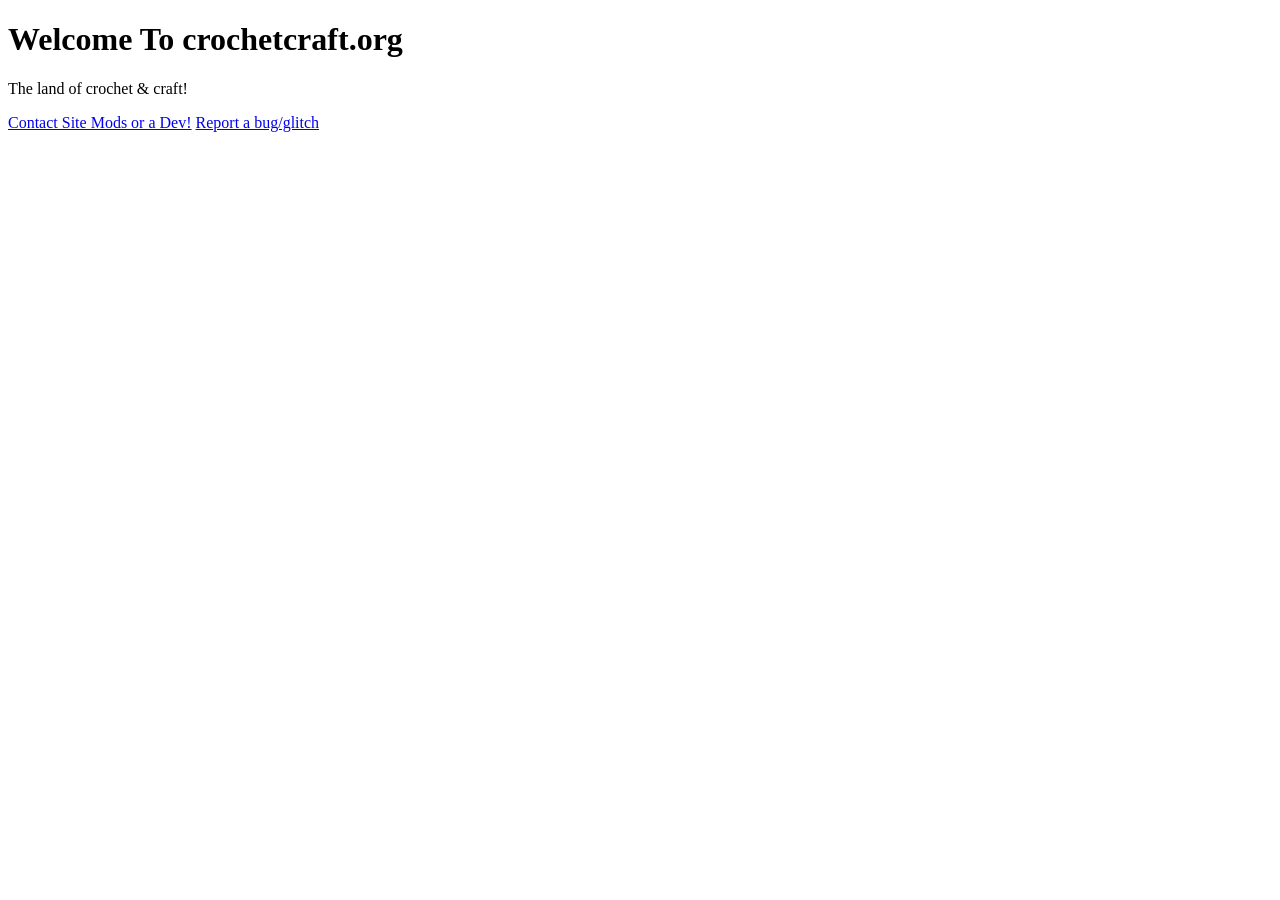
==== index.html @ bd1bb102 "HOMEPAGE UPDATE 0.1 This is the FIRST update (update 0.1) to the ENTIRE Site!" ====
<!DOCTYPE html>
<html>
<head>
    <meta lang="en">
    <meta charset="UTF-8">
    <meta name="viewport" content="width=device-width, initial-scale=1.0">
    <title>Home</title>
  </head>
  <body>
    <header>
      <h1>Welcome To crochetcraft.org</h1>
      <p>The land of crochet & craft!</p>
    </header>
    <nav>
      <a href="contact.html">Contact Site Mods or a Dev!</a>
      <a href="report.html">Report a bug/glitch</a>
    </nav>
    <div class="Section-1">
      
    </div>
  </body>
</html>
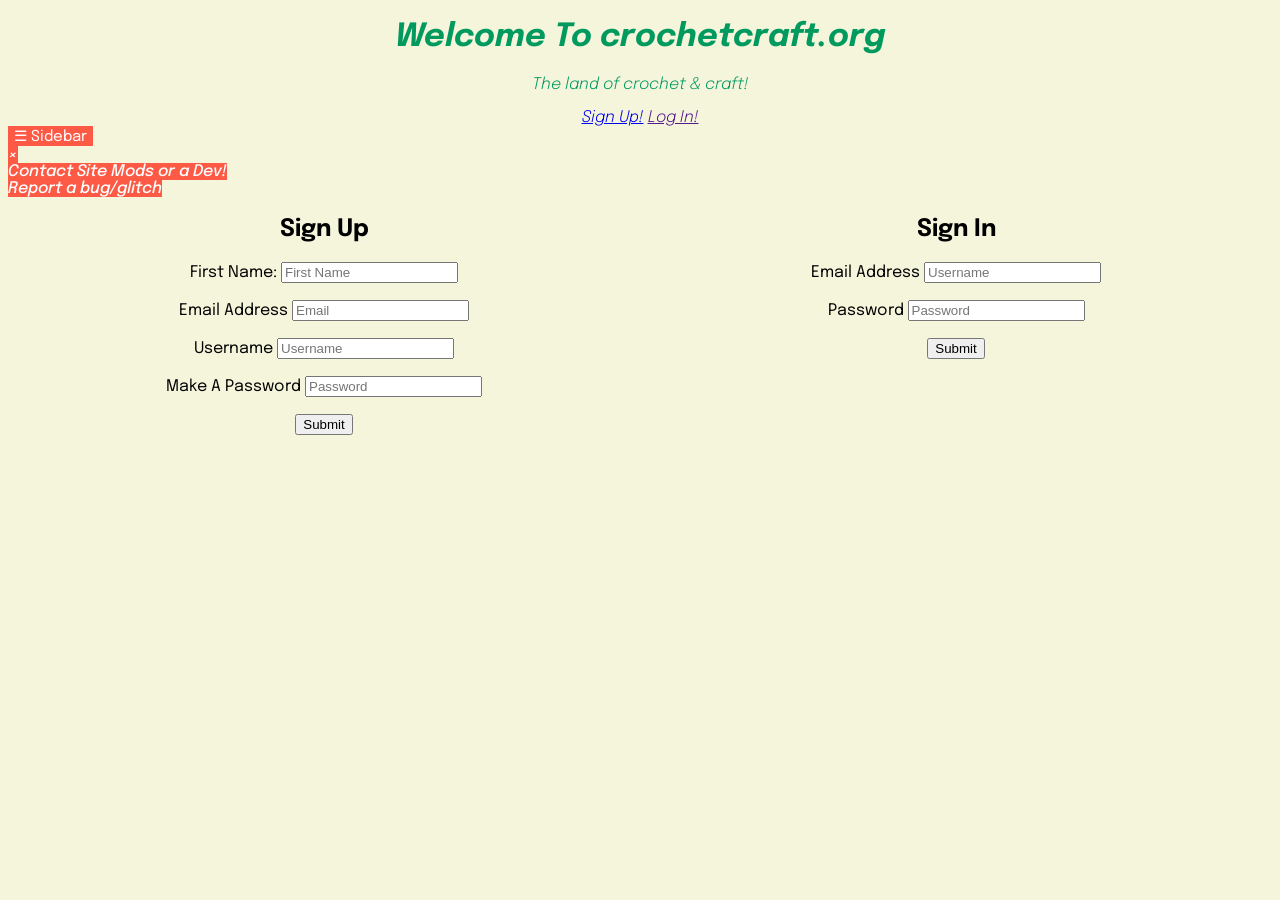
==== commit 959c9cc0: "UPLOAD 4" ====
--- a/index.html
+++ b/index.html
@@ -4,19 +4,74 @@
     <meta lang="en">
     <meta charset="UTF-8">
     <meta name="viewport" content="width=device-width, initial-scale=1.0">
+    <link rel="preconnect" href="https://fonts.googleapis.com">
+    <link rel="preconnect" href="https://fonts.gstatic.com" crossorigin>
+    <link href="https://fonts.googleapis.com/css2?family=Epilogue:ital,wght@0,100..900;1,100..900&family=Londrina+Shadow&display=swap" rel="stylesheet">
+    <link rel="stylesheet" href="styles.css">
     <title>Home</title>
   </head>
   <body>
     <header>
       <h1>Welcome To crochetcraft.org</h1>
       <p>The land of crochet & craft!</p>
+      <a href="register.php">Sign Up!</a>
+      <a href="">Log In!</a>
     </header>
-    <nav>
-      <a href="contact.html">Contact Site Mods or a Dev!</a>
-      <a href="report.html">Report a bug/glitch</a>
-    </nav>
-    <div class="Section-1">
-      
+    <div class="signinup">
+      <div id="main">
+        <button class="openbtn"  onclick="openNav(), snd.play()">&#9776; Sidebar</button>
+        <audio>
+          <source src="click.mp3" type='audio/mpeg;'>
+       </audio>
+      </div>
+      <div id="sidebar" class="sidebar">
+        <a href="javascript:void(0)" class="closebtn"  onclick="closeNav(), snd.play()"> &times; </a>
+          <br>
+        <a href="contact.html">Contact Site Mods or a Dev!</a>
+          <br>
+        <a href="report.html">Report a bug/glitch</a>
+        <audio>
+          <source src="click.mp3" type='audio/mpeg;'>
+       </audio>
+      </div>
+      <div class="COLUMN">
+        <h2>Sign Up</h2>
+          <form>
+            <label>First Name:</label>
+            <input required type="text" placeholder="First Name" id="FN">
+              <br>
+              <br>
+            <label>Email Address</label>
+            <input required type="email" placeholder="Email" id="EM">
+              <br>
+              <br>
+            <label>Username</label>
+            <input required type="text" placeholder="Username" id="UN">
+              <br>
+              <br>
+            <label>Make A Password</label>
+            <input required type="password" placeholder="Password" id="PW">
+              <br>
+              <br>
+            <input type="submit" id="SM">
+          </form>
+      </div>
+      <div class="COLUMN">
+        <h2>Sign In</h2>
+        <form>
+          <label>Email Address</label>
+          <input required type="text" placeholder="Username" id="UN2">
+            <br>
+            <br>
+          <label>Password</label>
+          <input required type="password" placeholder="Password" id="PW2">
+            <br>
+            <br>
+          <input type="submit" id="SM2">
+        </form>
+      </div>
     </div>
   </body>
+  <script src="script.js"></script>
+  <script src="validation.js"></script>
 </html>
--- a/styles.css
+++ b/styles.css
@@ -0,0 +1,66 @@
+.epilogue-font {
+  font-family: "Epilogue", sans-serif;
+  font-optical-sizing: auto;
+  font-weight: auto;
+  font-style: normal;
+}
+
+body{
+  font-family: "Epilogue", sans-serif;
+  background-color: beige;
+}
+
+header{
+  font-family: "Epilogue", sans-serif;
+  color: #00995e;
+  font-weight: 300;
+  font-style: italic;
+  text-align: center;
+}
+
+.sidebar a:link{
+  font-family: "Epilogue", sans-serif;
+  font-weight: 500;
+  font-style: italic;
+  color: white;
+  text-decoration: none;
+  height: 100%;
+  z-index: 0;
+  background-color: #fd5a46;
+  overflow-x: hidden;
+  padding: none;
+}
+
+
+.closebtn{
+  font-family: "Epilogue", sans-serif;
+  font-weight: 500;
+  font-style: italic;
+  color: white;
+  text-decoration: none;
+  height: 100%;
+  z-index: 0;
+  background-color: #fd5a46;
+  overflow-x: hidden;
+  padding: none;
+  position: hidden;
+}
+
+.openbtn{
+  font-family: "Epilogue", sans-serif;
+  font-weight: 400;
+  font-size: 15px;
+  cursor: pointer;
+  height: 100%;
+  background-color: #fd5a46;
+  color: white;
+  overflow-x: hidden;
+  padding: none;
+  border: none;
+}
+
+.COLUMN{
+  text-align: center;
+  float: left;
+  width: 50%;
+}
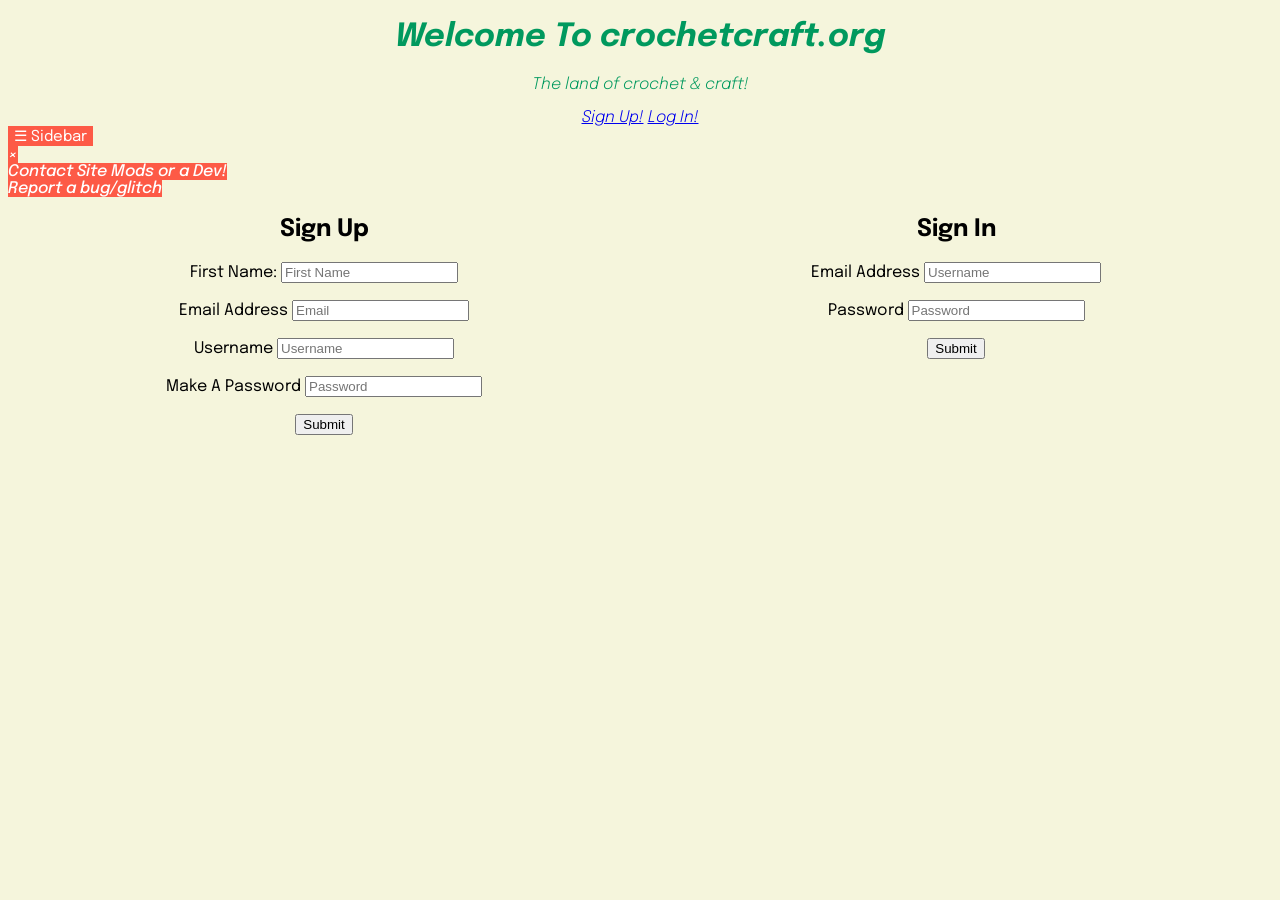
==== commit 8e9a92c9: "Update index.html" ====
--- a/index.html
+++ b/index.html
@@ -14,8 +14,8 @@
     <header>
       <h1>Welcome To crochetcraft.org</h1>
       <p>The land of crochet & craft!</p>
-      <a href="register.php">Sign Up!</a>
-      <a href="">Log In!</a>
+        <a href="signup.php">Sign Up!</a>
+        <a href="login.php">Log In!</a>
     </header>
     <div class="signinup">
       <div id="main">
@@ -74,4 +74,4 @@
   </body>
   <script src="script.js"></script>
   <script src="validation.js"></script>
-</html>+</html>
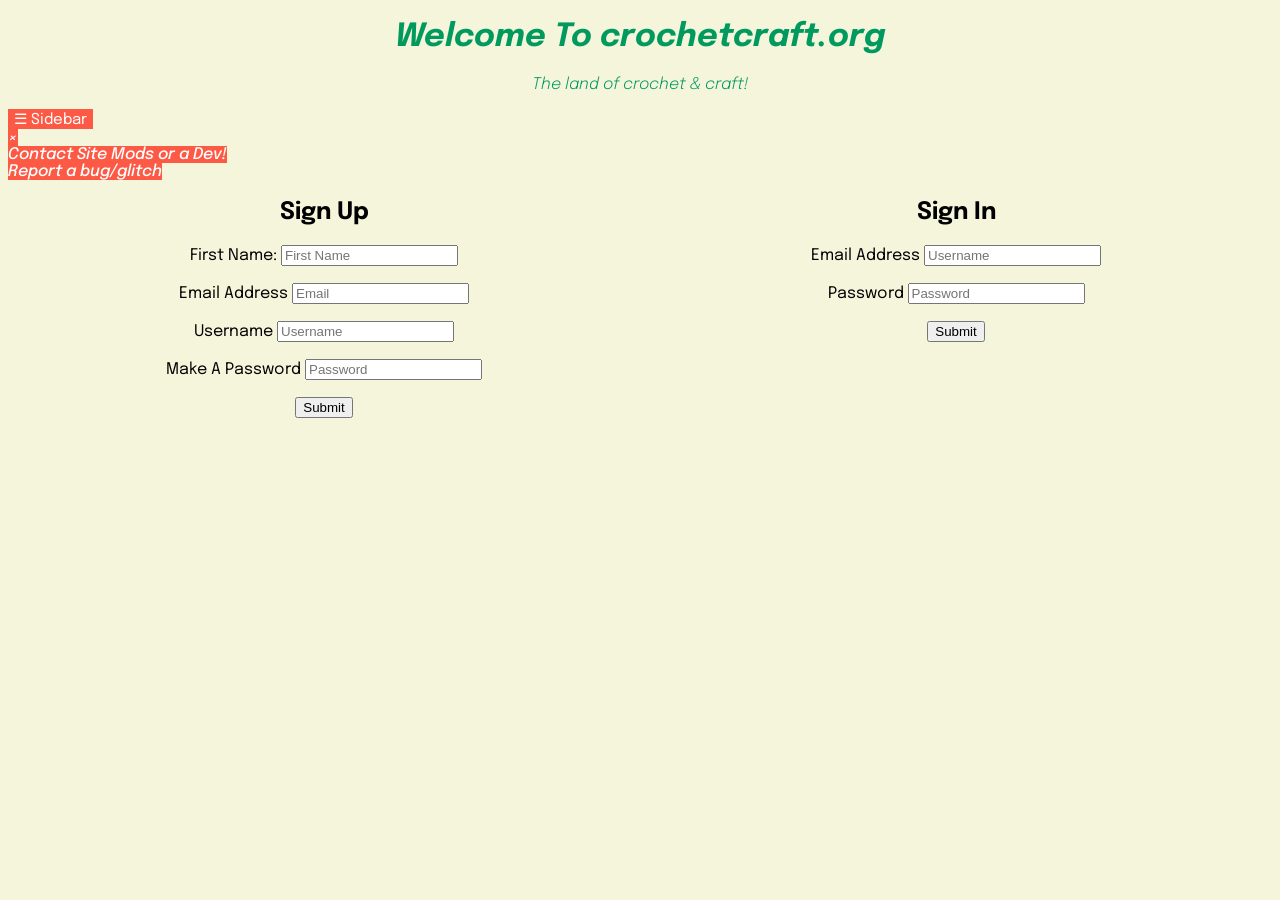
==== commit 985ad506: "UPDATE 6" ====
--- a/index.html
+++ b/index.html
@@ -14,8 +14,6 @@
     <header>
       <h1>Welcome To crochetcraft.org</h1>
       <p>The land of crochet & craft!</p>
-        <a href="signup.php">Sign Up!</a>
-        <a href="login.php">Log In!</a>
     </header>
     <div class="signinup">
       <div id="main">
@@ -36,42 +34,42 @@
       </div>
       <div class="COLUMN">
         <h2>Sign Up</h2>
-          <form>
+          <form action="connect1.php" method="post">
             <label>First Name:</label>
-            <input required type="text" placeholder="First Name" id="FN">
+            <input required type="text" placeholder="First Name" id="FN" name="first_name">
               <br>
               <br>
             <label>Email Address</label>
-            <input required type="email" placeholder="Email" id="EM">
+            <input required type="email" placeholder="Email" id="EM" name="email">
               <br>
               <br>
             <label>Username</label>
-            <input required type="text" placeholder="Username" id="UN">
+            <input required type="text" placeholder="Username" id="UN" name="username">
               <br>
               <br>
             <label>Make A Password</label>
-            <input required type="password" placeholder="Password" id="PW">
+            <input required type="password" placeholder="Password" id="PW" name="password">
               <br>
               <br>
-            <input type="submit" id="SM">
+            <input type="submit" id="SM" name="submit">
           </form>
       </div>
       <div class="COLUMN">
         <h2>Sign In</h2>
-        <form>
+        <form action="connect.php" method="post">
           <label>Email Address</label>
-          <input required type="text" placeholder="Username" id="UN2">
+          <input required type="text" placeholder="Username" id="UN2" name="username">
             <br>
             <br>
           <label>Password</label>
-          <input required type="password" placeholder="Password" id="PW2">
+          <input required type="password" placeholder="Password" id="PW2" name="password">
             <br>
             <br>
-          <input type="submit" id="SM2">
+          <input type="submit" id="SM2" name="submit">
         </form>
       </div>
     </div>
   </body>
   <script src="script.js"></script>
   <script src="validation.js"></script>
-</html>
+</html>
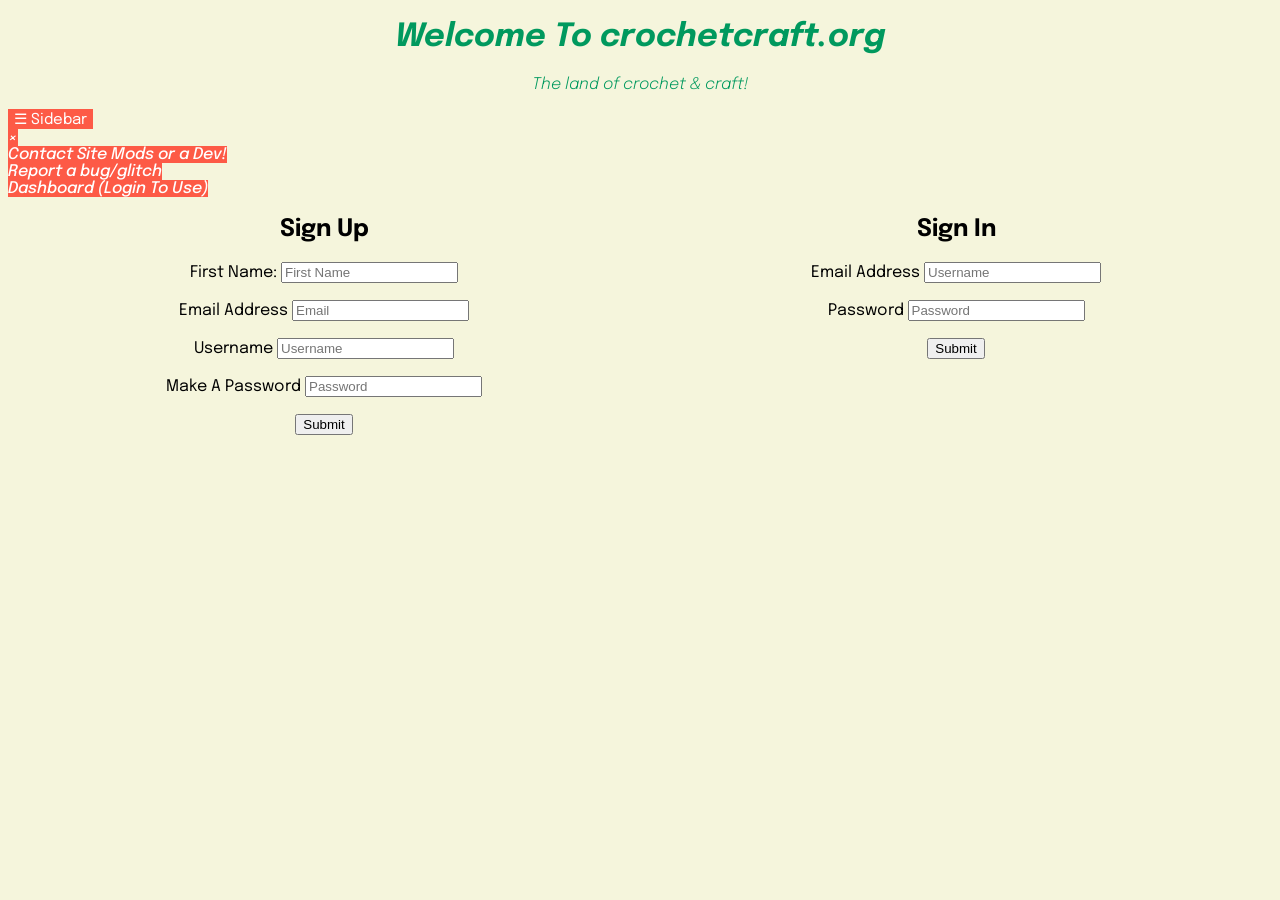
==== commit 5c15c971: "UPLOAD #2" ====
--- a/index.html
+++ b/index.html
@@ -8,6 +8,7 @@
     <link rel="preconnect" href="https://fonts.gstatic.com" crossorigin>
     <link href="https://fonts.googleapis.com/css2?family=Epilogue:ital,wght@0,100..900;1,100..900&family=Londrina+Shadow&display=swap" rel="stylesheet">
     <link rel="stylesheet" href="styles.css">
+    <link rel="icon" type="image/x-icon" href="favicon.ico">
     <title>Home</title>
   </head>
   <body>
@@ -28,13 +29,15 @@
         <a href="contact.html">Contact Site Mods or a Dev!</a>
           <br>
         <a href="report.html">Report a bug/glitch</a>
+          <br>
+        <a href="dash.html">Dashboard (Login To Use)</a>
         <audio>
           <source src="click.mp3" type='audio/mpeg;'>
        </audio>
       </div>
       <div class="COLUMN">
         <h2>Sign Up</h2>
-          <form action="connect1.php" method="post">
+          <form onsubmit="return setAction(this)" method="post">
             <label>First Name:</label>
             <input required type="text" placeholder="First Name" id="FN" name="first_name">
               <br>
@@ -56,7 +59,7 @@
       </div>
       <div class="COLUMN">
         <h2>Sign In</h2>
-        <form action="connect.php" method="post">
+        <form method="post">
           <label>Email Address</label>
           <input required type="text" placeholder="Username" id="UN2" name="username">
             <br>
@@ -70,6 +73,7 @@
       </div>
     </div>
   </body>
-  <script src="script.js"></script>
-  <script src="validation.js"></script>
+  <script src="scripts.js"></script>
+  <script src="login.js"></script>
+  <script src="signup.js"></script>
 </html>
